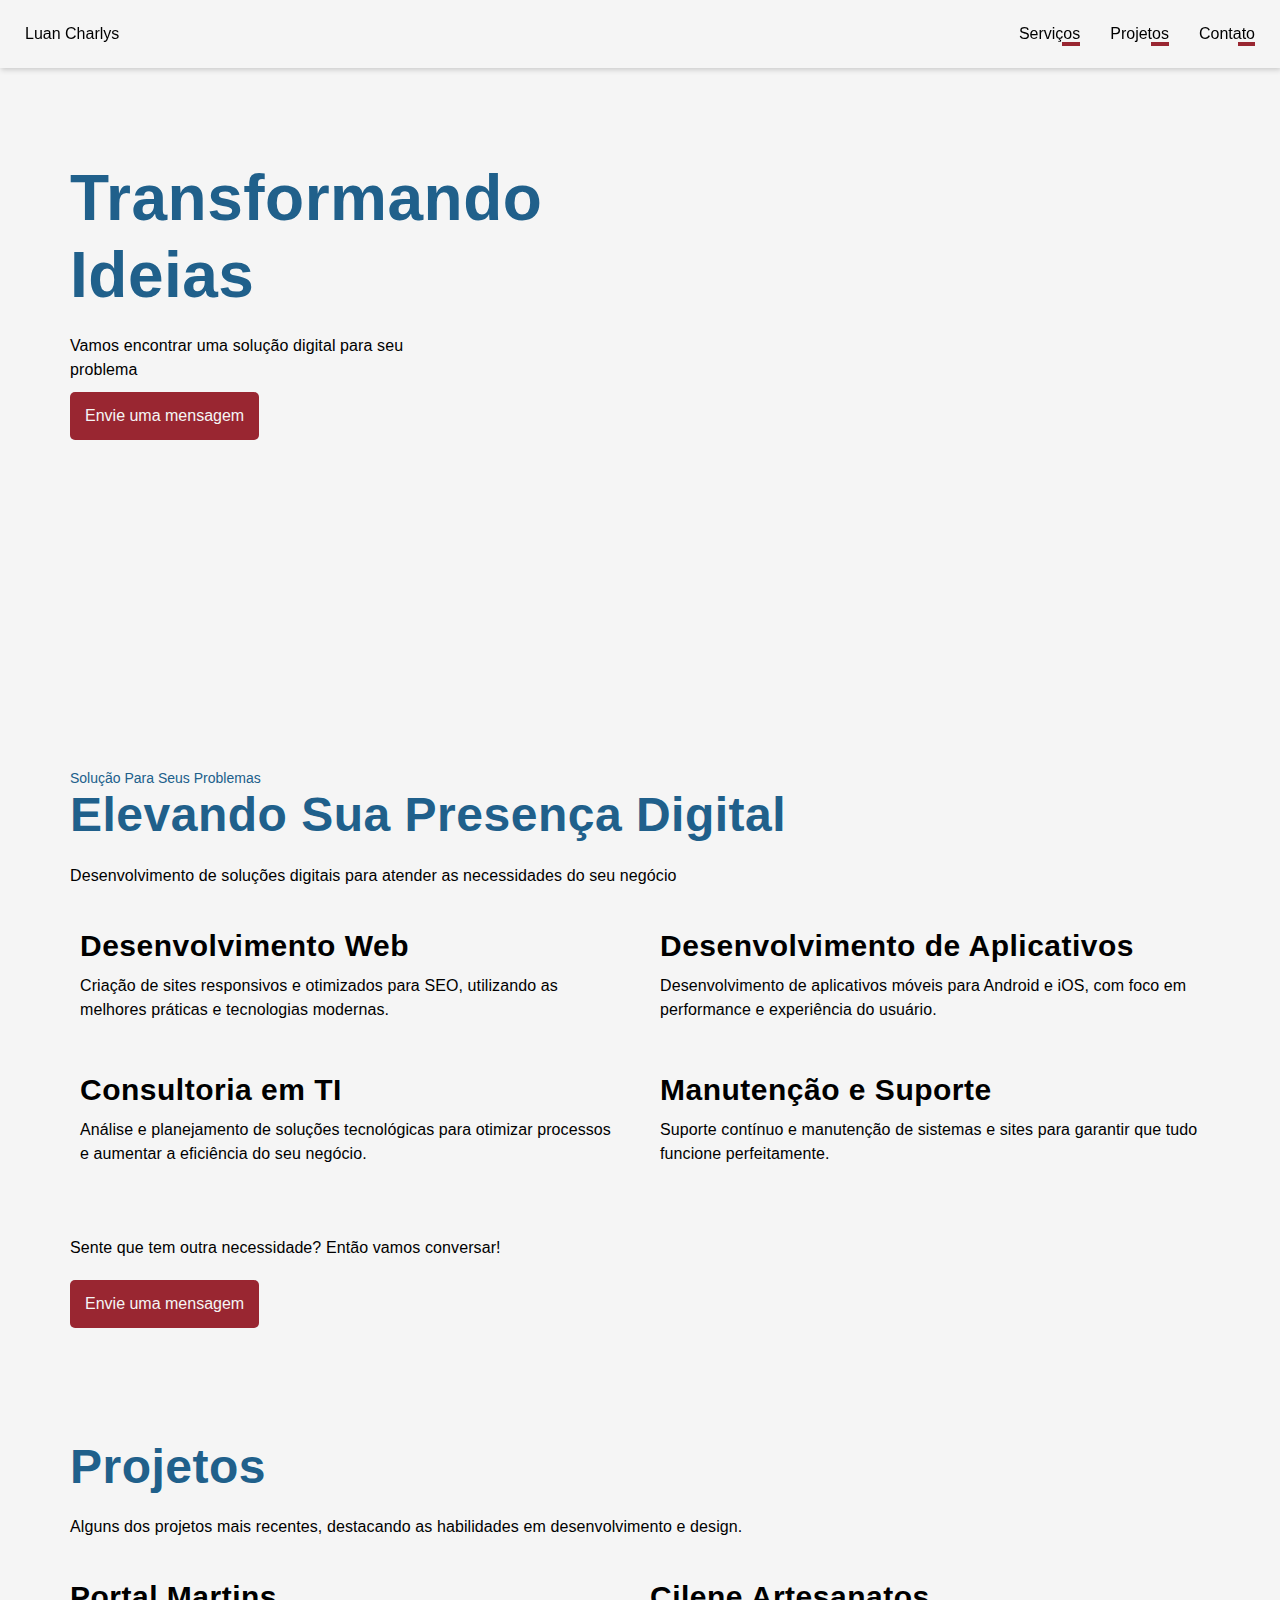
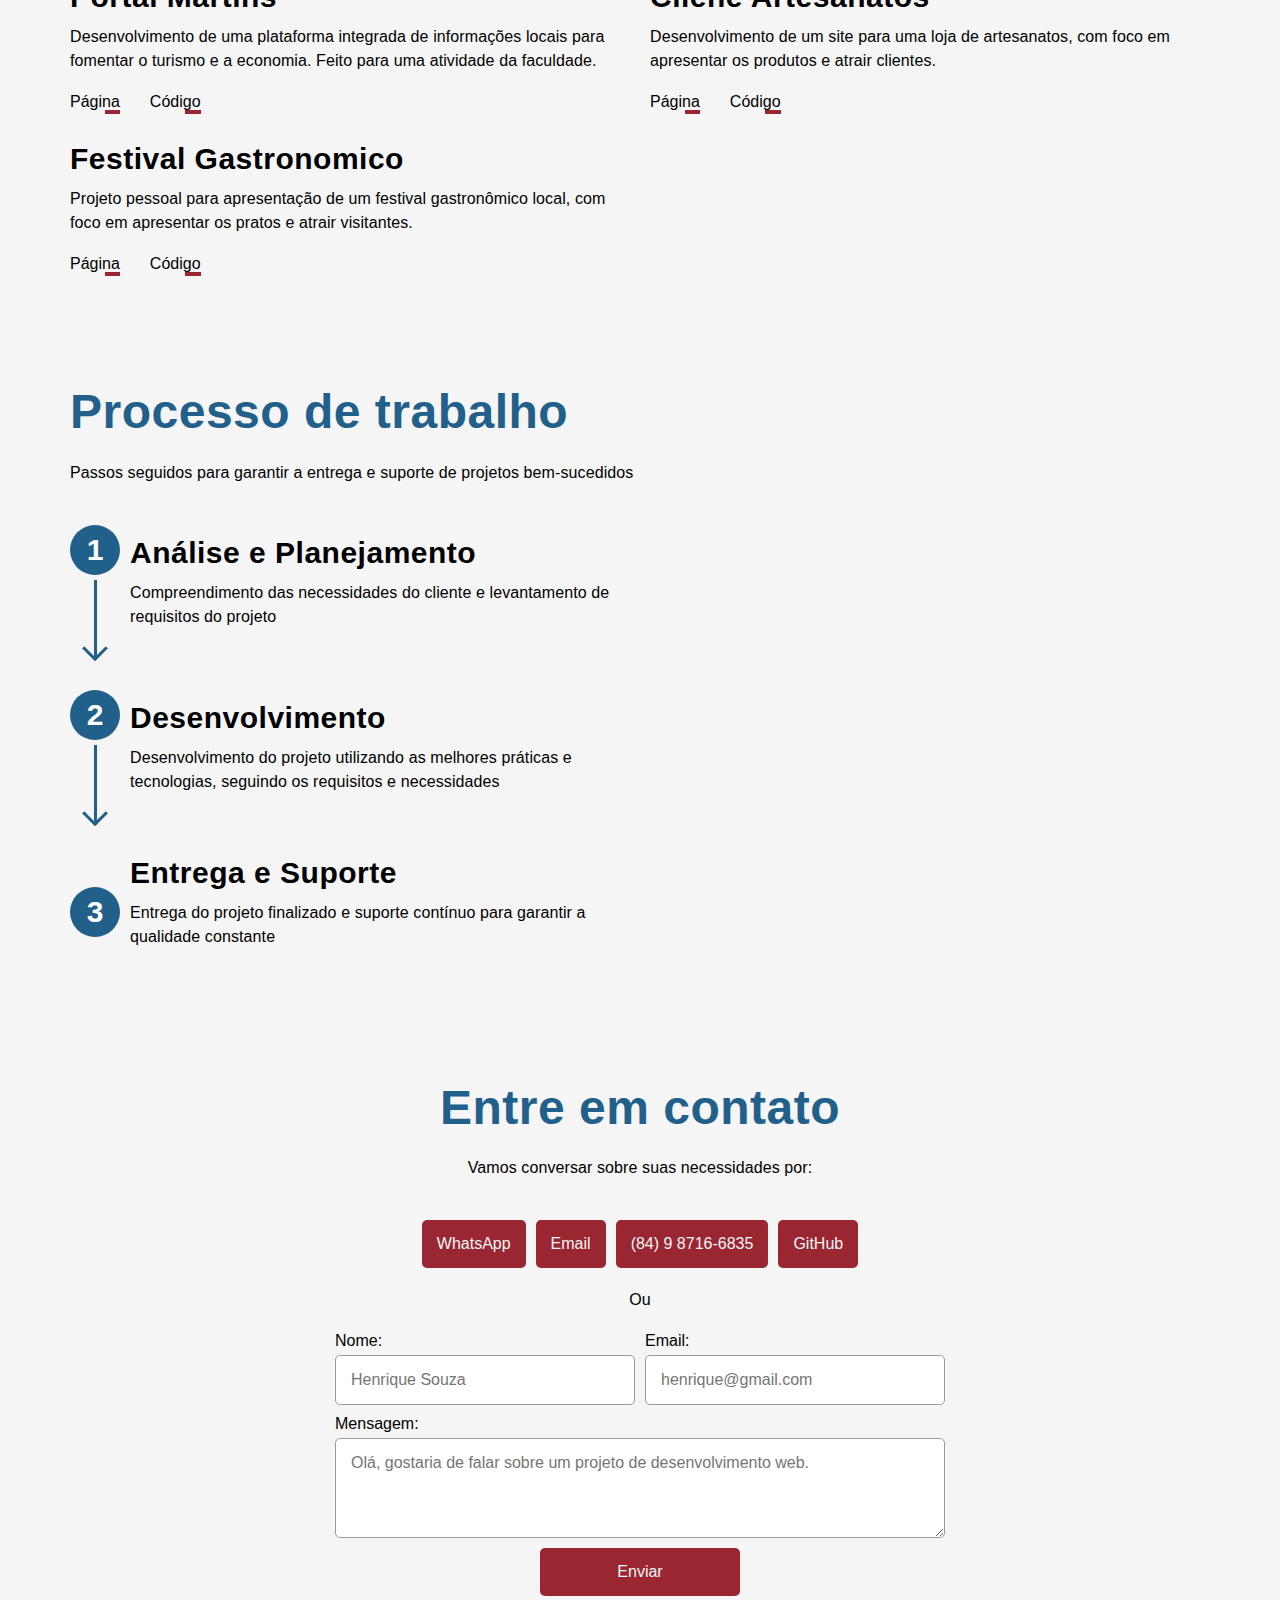
==== index.html @ c748ea30 "feat: 1.0" ====
<!DOCTYPE html>
<html lang="pt-br">
  <head>
    <meta charset="utf-8" />
    <meta name="viewport" content="width=device-width, initial-scale=1.0" />

    <title>Portfolio</title>

    <link rel="stylesheet" href="./css/styles.css" />

    <script src="./js/main.js" defer></script>
  </head>
  <body>
    <header>
      <span><a href="#">Luan Charlys</a></span>
      <nav>
        <ul>
          <li>
            <a href="#services">Serviços <span class="lineLink"></span></a>
          </li>
          <li>
            <a href="#projects">Projetos <span class="lineLink"></span></a>
          </li>
          <li>
            <a href="#contact">Contato <span class="lineLink"></span></a>
          </li>
        </ul>
      </nav>
    </header>
    <main>
      <section id="hero">
        <h1>Transformando Ideias</h1>
        <p>Vamos encontrar uma solução digital para seu problema</p>

        <buton class="btn"><a href="#contato">Envie uma mensagem</a></buton>
      </section>
      <section id="services">
        <span id="spanH2Servicos">Solução Para Seus Problemas</span>
        <h2>Elevando Sua Presença Digital</h2>
        <p class="pSubtitle">
          Desenvolvimento de soluções digitais para atender as necessidades do
          seu negócio
        </p>
        <ul>
          <li>
            <img src="./css/icons/devices.svg" alt="" />
            <div>
              <h3>Desenvolvimento Web</h3>
              <p>
                Criação de sites responsivos e otimizados para SEO, utilizando
                as melhores práticas e tecnologias modernas.
              </p>
            </div>
          </li>
          <li>
            <img src="./css/icons/mobile.svg" alt="" />
            <div>
              <h3>Desenvolvimento de Aplicativos</h3>
              <p>
                Desenvolvimento de aplicativos móveis para Android e iOS, com
                foco em performance e experiência do usuário.
              </p>
            </div>
          </li>
          <li>
            <img src="./css/icons/chat.svg" alt="" />
            <div>
              <h3>Consultoria em TI</h3>
              <p>
                Análise e planejamento de soluções tecnológicas para otimizar
                processos e aumentar a eficiência do seu negócio.
              </p>
            </div>
          </li>
          <li>
            <img src="./css/icons/settings.svg" alt="" />
            <div>
              <h3>Manutenção e Suporte</h3>
              <p>
                Suporte contínuo e manutenção de sistemas e sites para garantir
                que tudo funcione perfeitamente.
              </p>
            </div>
          </li>
        </ul>
        <p>Sente que tem outra necessidade? Então vamos conversar!</p>
        <buton class="btn"><a href="#contato">Envie uma mensagem</a></buton>
      </section>
      <section id="projects">
        <h2>Projetos</h2>
        <p class="pSubtitle">
          Alguns dos projetos mais recentes, destacando as habilidades em
          desenvolvimento e design.
        </p>
        <ul>
          <li>
            <h3>Portal Martins</h3>
            <p>
              Desenvolvimento de uma plataforma integrada de informações locais
              para fomentar o turismo e a economia. Feito para uma atividade da
              faculdade.
            </p>
            <div>
              <a href="https://martins-wine.vercel.app/" target="_blank"
                >Página <span class="lineLink"></span></a
              ><a
                href="https://github.com/LuanCLF/PortalMartins"
                target="_blank"
                >Código <span class="lineLink"></span
              ></a>
            </div>
          </li>
          <li>
            <h3>Cilene Artesanatos</h3>
            <p>
              Desenvolvimento de um site para uma loja de artesanatos, com foco
              em apresentar os produtos e atrair clientes.
            </p>
            <div>
              <a href="https://cilene-artesanatos.vercel.app/" target="_blank"
                >Página <span class="lineLink"></span
              ></a>
              <a
                href="https://github.com/LuanCLF/Cilene-Artesanatos"
                target="_blank"
                >Código <span class="lineLink"></span
              ></a>
            </div>
          </li>
          <li>
            <h3>Festival Gastronomico</h3>
            <p>
              Projeto pessoal para apresentação de um festival gastronômico
              local, com foco em apresentar os pratos e atrair visitantes.
            </p>
            <div>
              <a
                href="https://festival-gastronomico.vercel.app/"
                target="_blank"
                >Página <span class="lineLink"></span
              ></a>
              <a
                href="https://github.com/LuanCLF/FestivalGastronomico"
                target="_blank"
                >Código <span class="lineLink"></span
              ></a>
            </div>
          </li>
        </ul>
      </section>
      <section id="process">
        <h2>Processo de trabalho</h2>
        <p class="pSubtitle">
          Passos seguidos para garantir a entrega e suporte de projetos
          bem-sucedidos
        </p>

        <ul>
          <li>
            <div class="caseNumber">
              <div class="number"><span>1</span></div>
              <div class="arrow">
                <div class="line"></div>
                <div class="end"></div>
              </div>
            </div>
            <div>
              <h3>Análise e Planejamento</h3>
              <p>
                Compreendimento das necessidades do cliente e levantamento de
                requisitos do projeto
              </p>
            </div>
          </li>
          <li>
            <div class="caseNumber">
              <div class="number"><span>2</span></div>
              <div class="arrow">
                <div class="line"></div>
                <div class="end"></div>
              </div>
            </div>
            <div>
              <h3>Desenvolvimento</h3>
              <p>
                Desenvolvimento do projeto utilizando as melhores práticas e
                tecnologias, seguindo os requisitos e necessidades
              </p>
            </div>
          </li>
          <li>
            <div class="caseNumber">
              <div class="number"><span>3</span></div>
            </div>
            <div>
              <h3>Entrega e Suporte</h3>
              <p>
                Entrega do projeto finalizado e suporte contínuo para garantir a
                qualidade constante
              </p>
            </div>
          </li>
        </ul>
      </section>

      <footer id="contact">
        <h2>Entre em contato</h2>
        <p class="pSubtitle">Vamos conversar sobre suas necessidades por:</p>
        <ul>
          <li>
            <button class="btn">
              <img src="" alt="" />
              <a href="">WhatsApp</a>
            </button>
          </li>
          <li>
            <button class="btn">
              <img src="" alt="" />
              <a href="">Email</a>
            </button>
          </li>
          <li>
            <button class="btn">
              <img src="" alt="" />
              <a href="">(84) 9 8716-6835</a>
            </button>
          </li>
          <li>
            <button class="btn">
              <img src="" alt="" />
              <a href="">GitHub</a>
            </button>
          </li>
        </ul>

        <p>Ou</p>
        <form>
          <div>
            <div>
              <label for="name">Nome:</label>
              <input type="text" id="name" name="name" placeholder="Henrique Souza"/>
            </div>
            <div>
              <label for="email">Email:</label>
              <input type="email" id="email" name="email" placeholder="henrique@gmail.com" />
            </div>
            <div>
              <label for="message">Mensagem:</label>
              <textarea id="message" name="message" placeholder="Olá, gostaria de falar sobre um projeto de desenvolvimento web.
              "></textarea>
            </div>
          </div>
          <button class="btn" type="submit">Enviar</button>
        </form>
      </footer>
    </main>
  </body>
</html>
---- css/styles.css ----
@import "./root.css";

* {
  box-sizing: border-box;
  padding: 0;
  margin: 0;
  border: 0;

  font-size: 62.5%;

  text-decoration: none;
  list-style: none;
  font-style: normal;
  font-family: sans-serif;
}

body {
  background-color: var(--gray-5);
}

h1,
h2,
h3,
h4,
p,
a,
span,
figcaption {
  word-break: keep-all;
}

h1,
h2,
h3 {
  line-height: var(--line-title);
  letter-spacing: var(--letter-title);
}

h1,
h2 {
  color: var(--blue-3);

  margin-bottom: var(--margin-large);
}

h1 {
  font-size: var(--font-h1);
  font-weight: 900;
}

h2 {
  font-size: var(--font-h2);
  font-weight: 700;
}

h3 {
  font-size: var(--font-h3);
  margin-bottom: var(--margin-small);
}

h4 {
  font-size: var(--font-h4);
}

a {
  font-size: var(--font-a);
  color: inherit;

  background-color: transparent;

  width: fit-content;
  height: fit-content;

  cursor: pointer;

  display: flex;
  flex-direction: column;

  position: relative;

  .lineLink {
    width: 30%;

    position: absolute;
    right: 0;
    bottom: -0.3rem;

    border: 2px solid var(--red-1);

    transition: width 0.3s;
  }

  &:hover {
    .lineLink {
      width: 100%;
    }
  }
}

p {
  font-size: var(--font-p);
  line-height: var(--line-body);
  letter-spacing: var(--letter-body);

  margin-bottom: var(--margin-large);
}

span {
  font-size: var(--font-span);
}

section,
footer {
  padding: 2rem 3rem;

  @media (min-width: 950px) {
    padding: 2rem 7rem;
  }
}

body {
  header {
    position: fixed;
    top: 0;
    z-index: 10;
    width: 100%;

    display: flex;
    flex-direction: row;
    justify-content: space-between;
    align-items: center;

    padding: var(--padding-large);

    background-color: var(--gray-5);

    box-shadow: var(--gray-4) 1px 2px 5px;

    span {
      font-size: var(--font-p);
    }

    nav {
      ul {
        display: flex;
        flex-direction: row;

        gap: var(--gap-large);
      }
    }
  }

  main {
    margin-top: 8rem;

    display: flex;
    flex-direction: column;

    gap: 7rem;

    #hero {
      width: 100%;
      height: 50rem;

      background-image: url("./images/hero.svg");
      background-position: bottom;
      background-repeat: no-repeat;
      background-size: contain;

      @media (min-width: 750px) {
        background-position: right;

        height: 60rem;
      }

      @media (min-width: 1024px) {
        padding-top: 8rem;
      }

      h1,
      p {
        background-color: transparent;

        width: 34rem;

        @media (min-width: 700px) {
          width: 28rem;
        }

        @media (min-width: 950px) {
          width: 34rem;
        }
      }

      p {
        margin-bottom: var(--margin-small);
      }
    }
    #services {
      #spanH2Servicos {
        color: var(--blue-3);
      }

      ul {
        display: flex;
        flex-wrap: wrap;
        align-items: center;

        margin-bottom: 50px;

        gap: var(--gap-large);

        li {
          display: flex;
          flex-direction: row;
          align-items: center;
          justify-content: space-between;

          gap: var(--gap-medium);

          max-width: 55rem;

          div {
            display: flex;
            flex-direction: column;
            justify-content: start;
          }
        }
      }
    }

    #projects {
      ul {
        display: flex;
        flex-wrap: wrap;

        gap: var(--gap-large);
        li {
          display: flex;
          flex-direction: column;

          max-width: 55rem;

          div {
            display: flex;
            flex-direction: row;
            align-items: center;

            gap: var(--gap-large);
          }
        }
      }
    }

    #process {
      @media (min-width: 1124px) and (max-width: 1400px) {
        background-image: url("./images/prototyping.svg");
        background-position: right;
        background-repeat: no-repeat;
        background-size: contain;
      }

      ul {
        display: flex;
        flex-direction: column;
        flex-wrap: wrap;

        width: fit-content;

        gap: var(--gap-large);

        @media (min-width: 1400px) {
          flex-direction: row;
        }

        li {
          display: flex;
          align-items: center;

          gap: var(--gap-medium);

          max-width: 55rem;

          @media (min-width: 1400px) {
            flex-direction: column;

            align-items: start;

            max-width: 40rem;
          }

          .caseNumber {
            display: flex;
            flex-direction: column;
            align-items: center;

            gap: var(--gap-small);

            position: relative;

            @media (min-width: 1400px) {
              gap: var(--gap-large);

              flex-direction: row;
            }
            .number {
              background-color: var(--blue-3);
              width: 4rem;
              height: 4rem;

              display: flex;
              align-items: center;
              justify-content: center;

              border-radius: 50%;

              @media (min-width: 769px) {
                width: 5rem;
                height: 5rem;
              }

              span {
                background-color: transparent;
                color: white;
                font-weight: 900;

                font-size: var(--font-h3);
              }
            }
            .arrow {
              display: flex;
              flex-direction: column;
              align-items: center;

              @media (min-width: 1400px) {
                flex-direction: row;
              }

              .line {
                border-left: 3.5px solid var(--blue-3);
                height: 8rem;

                z-index: 1;

                @media (min-width: 1400px) {
                  border: 0;
                  height: 0;
                  border-top: 3.5px solid var(--blue-3);
                  width: 25rem;
                }
              }
              .end {
                position: absolute;
                top: 11.5rem;
                padding: 0.9rem;
                box-shadow: 2px -2px 0 1px var(--blue-3) inset;
                border: solid transparent;
                border-width: 0 0 2px 2px;

                transform: rotate(-45deg);

                @media (min-width: 1400px) {
                  top: 1.5rem;
                  left: 32rem;

                  transform: rotate(-130deg);
                }
              }
            }
          }
        }
      }
    }
  }
}

footer {
  height: 80vh;
  display: flex;
  flex-direction: column;
  align-items: center;

  margin-bottom: var(--margin-large);

  ul {
    margin-bottom: var(--margin-large);
    display: flex;
    flex-wrap: wrap;
    justify-content: center;

    gap: var(--gap-medium);
  }

  form {
    display: flex;
    flex-direction: column;
    align-items: center;

    gap: var(--gap-medium);

    max-width: 60rem;

    @media (min-width: 950px) {
      max-width: 80rem;
    }

    div {
      display: flex;
      flex-wrap: wrap;
      align-items: center;
      justify-content: center;

      gap: var(--gap-medium);
      div {
        display: flex;
        flex-direction: column;
        align-items: start;
        gap: var(--gap-small);

        label,
        input,
        textarea {
          font-size: var(--font-p);
        }

        input,
        textarea {
          width: 30rem;
          padding: var(--padding-medium);
          border: 1px solid var(--gray-3);

          border-radius: var(--border-radius-medium);

          outline-color: var(--red-1);
        }

        textarea {
          height: 10rem;

          @media (min-width: 950px) {
            width: 61rem;
          }
        }
      }
    }

    .btn {
      width: 20rem;
    }
  }
}

.btn {
  background-color: var(--red-1);

  border-radius: var(--border-radius-medium);
  padding: var(--padding-medium);

  display: flex;
  align-items: center;
  justify-content: center;

  width: fit-content;
  color: #f5f5f5;

  cursor: pointer;

  font-size: var(--font-a);

  &:hover {
    background-color: var(--red-2);
  }
}

.pSubtitle {
  margin-bottom: var(--margin-large);

  @media (min-width: 950px) {
    margin-bottom: 4rem;
  }
}
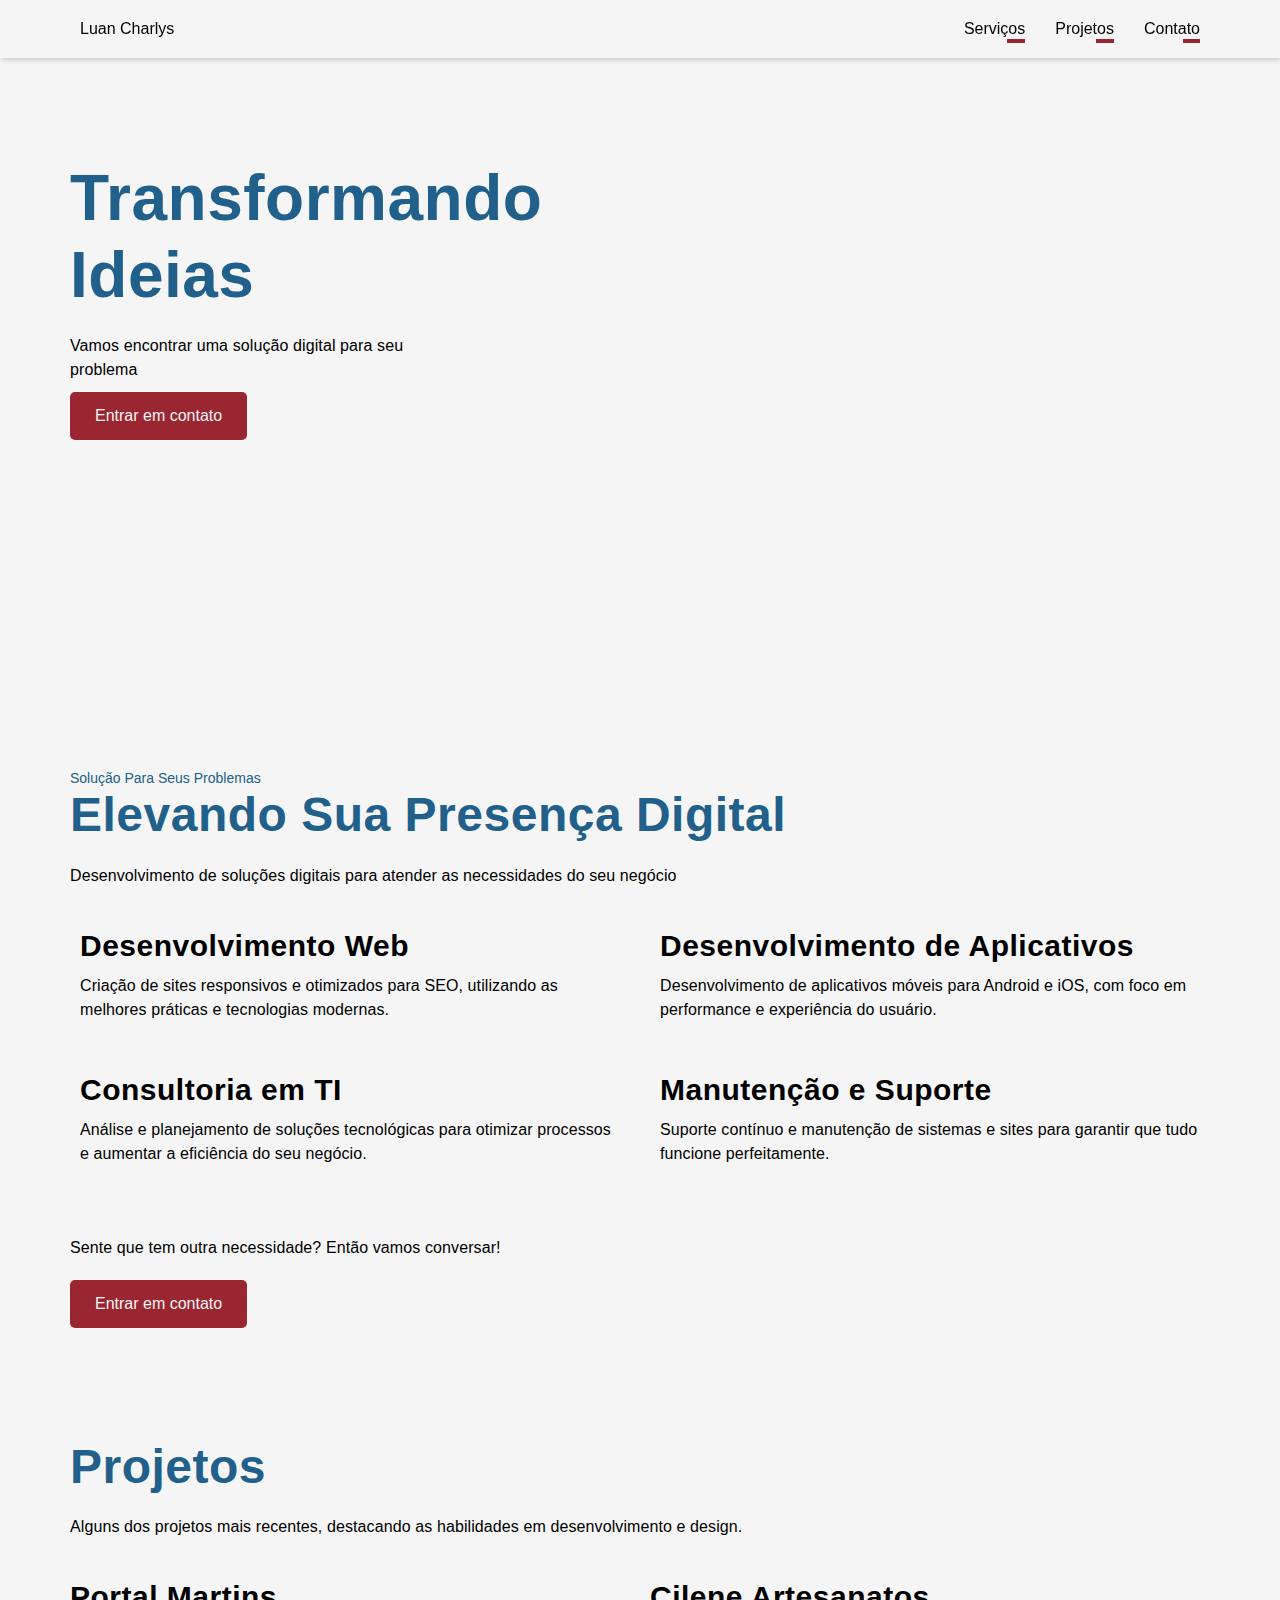
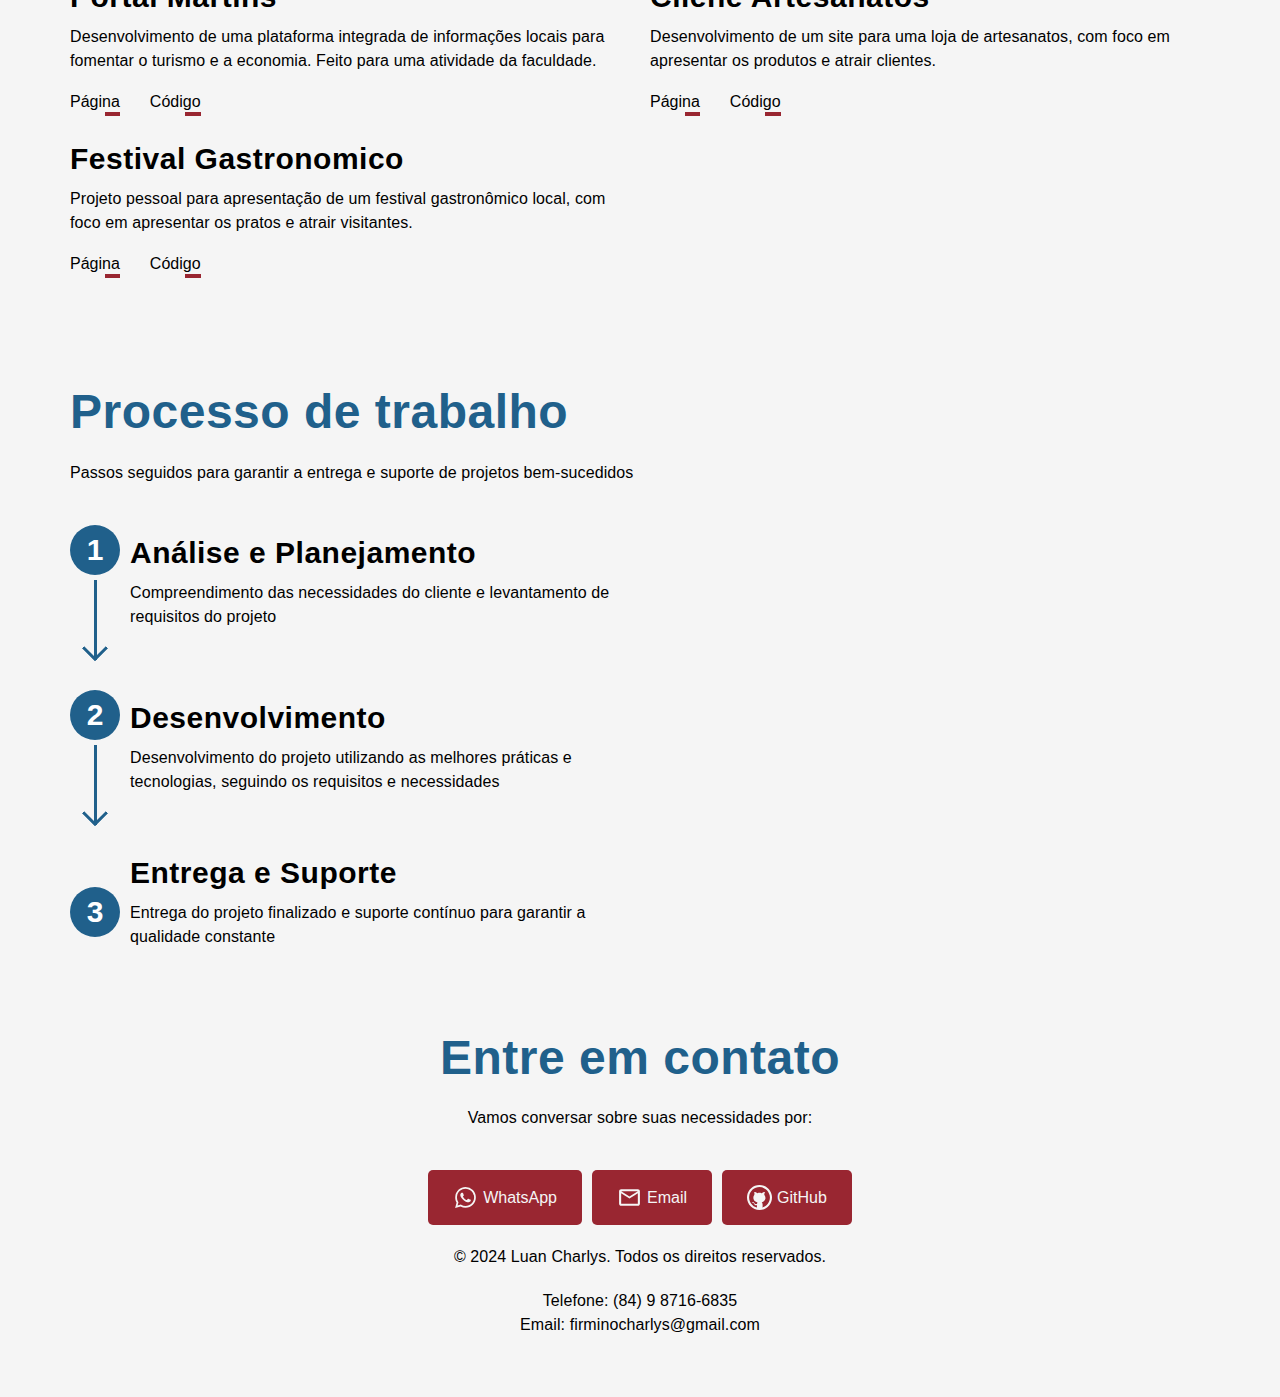
==== commit a146083e: "feat: 1.0" ====
--- a/index.html
+++ b/index.html
@@ -8,23 +8,31 @@
 
     <link rel="stylesheet" href="./css/styles.css" />
 
-    <script src="./js/main.js" defer></script>
+    <script src="./js/index.js" defer></script>
   </head>
   <body>
     <header>
-      <span><a href="#">Luan Charlys</a></span>
+      <span>
+        <a id="nameHeader" href="#">Luan Charlys</a>
+        <a id="homeHeader" href="#"
+          ><img src="./css/icons/home.svg" alt=""
+        /></a>
+      </span>
       <nav>
-        <ul>
-          <li>
-            <a href="#services">Serviços <span class="lineLink"></span></a>
-          </li>
-          <li>
-            <a href="#projects">Projetos <span class="lineLink"></span></a>
-          </li>
-          <li>
-            <a href="#contact">Contato <span class="lineLink"></span></a>
-          </li>
-        </ul>
+        <div id="menu">
+          <span id="menu-burger">☰</span>
+          <ul>
+            <li>
+              <a href="#services">Serviços <span class="lineLink"></span></a>
+            </li>
+            <li>
+              <a href="#projects">Projetos <span class="lineLink"></span></a>
+            </li>
+            <li>
+              <a href="#contact">Contato <span class="lineLink"></span></a>
+            </li>
+          </ul>
+        </div>
       </nav>
     </header>
     <main>
@@ -32,7 +40,7 @@
         <h1>Transformando Ideias</h1>
         <p>Vamos encontrar uma solução digital para seu problema</p>
 
-        <buton class="btn"><a href="#contato">Envie uma mensagem</a></buton>
+        <a class="btn" href="#contact">Entrar em contato</a>
       </section>
       <section id="services">
         <span id="spanH2Servicos">Solução Para Seus Problemas</span>
@@ -84,7 +92,7 @@
           </li>
         </ul>
         <p>Sente que tem outra necessidade? Então vamos conversar!</p>
-        <buton class="btn"><a href="#contato">Envie uma mensagem</a></buton>
+        <a class="btn" href="#contact">Entrar em contato</a>
       </section>
       <section id="projects">
         <h2>Projetos</h2>
@@ -202,57 +210,42 @@
           </li>
         </ul>
       </section>
-
-      <footer id="contact">
-        <h2>Entre em contato</h2>
-        <p class="pSubtitle">Vamos conversar sobre suas necessidades por:</p>
-        <ul>
-          <li>
-            <button class="btn">
-              <img src="" alt="" />
-              <a href="">WhatsApp</a>
-            </button>
-          </li>
-          <li>
-            <button class="btn">
-              <img src="" alt="" />
-              <a href="">Email</a>
-            </button>
-          </li>
-          <li>
-            <button class="btn">
-              <img src="" alt="" />
-              <a href="">(84) 9 8716-6835</a>
-            </button>
-          </li>
-          <li>
-            <button class="btn">
-              <img src="" alt="" />
-              <a href="">GitHub</a>
-            </button>
-          </li>
-        </ul>
-
-        <p>Ou</p>
-        <form>
-          <div>
-            <div>
-              <label for="name">Nome:</label>
-              <input type="text" id="name" name="name" placeholder="Henrique Souza"/>
-            </div>
-            <div>
-              <label for="email">Email:</label>
-              <input type="email" id="email" name="email" placeholder="henrique@gmail.com" />
-            </div>
-            <div>
-              <label for="message">Mensagem:</label>
-              <textarea id="message" name="message" placeholder="Olá, gostaria de falar sobre um projeto de desenvolvimento web.
-              "></textarea>
-            </div>
-          </div>
-          <button class="btn" type="submit">Enviar</button>
-        </form>
-      </footer>
     </main>
+    <footer id="contact">
+      <h2>Entre em contato</h2>
+      <p class="pSubtitle">Vamos conversar sobre suas necessidades por:</p>
+      <ul>
+        <li>
+          <a
+            class="btn btnContact"
+            href="https://api.whatsapp.com/message/YZE3JRTLBAVKM1?autoload=1&app_absent=0"
+            target="_blank"
+            ><img src="./css/icons/whatsapp.svg" alt="" /> WhatsApp</a
+          >
+        </li>
+        <li>
+          <a
+            class="btn btnContact"
+            href="mailto:firminocharlys@gmail.com"
+            target="_blank"
+            ><img src="./css/icons/email.svg" alt="" /> Email</a
+          >
+        </li>
+        <li>
+          <a
+            class="btn btnContact"
+            href="https://github.com/LuanCLF"
+            target="_blank"
+            ><img src="./css/icons/github.svg" alt="" /> GitHub</a
+          >
+        </li>
+      </ul>
+      <p>&copy; 2024 Luan Charlys. Todos os direitos reservados.</p>
+      <p>
+        Telefone: (84) 9 8716-6835
+        <br />
+        Email: firminocharlys@gmail.com
+      </p>
+    </footer>
   </body>
 </html>
--- a/css/styles.css
+++ b/css/styles.css
@@ -12,10 +12,6 @@
   list-style: none;
   font-style: normal;
   font-family: sans-serif;
-}
-
-body {
-  background-color: var(--gray-5);
 }
 
 h1,
@@ -83,7 +79,7 @@
 
     position: absolute;
     right: 0;
-    bottom: -0.3rem;
+    bottom: -0.5rem;
 
     border: 2px solid var(--red-1);
 
@@ -119,6 +115,8 @@
 }
 
 body {
+  background-color: var(--gray-5);
+
   header {
     position: fixed;
     top: 0;
@@ -130,22 +128,87 @@
     justify-content: space-between;
     align-items: center;
 
-    padding: var(--padding-large);
+    padding: 1rem 3rem;
 
     background-color: var(--gray-5);
 
-    box-shadow: var(--gray-4) 1px 2px 5px;
+    box-shadow: 1px 2px 5px var(--gray-4);
+
+    @media (min-width: 600px) {
+      padding: 2rem 4rem;
+    }
+
+    @media (min-width: 950px) {
+      padding: 2rem 8rem;
+    }
+    #nameHeader {
+      display: none;
+      @media (min-width: 600px) {
+        display: block;
+      }
+    }
+
+    #homeHeader {
+      display: block;
+      margin-top: 12px;
+
+      @media (min-width: 600px) {
+        display: none;
+      }
+    }
 
     span {
       font-size: var(--font-p);
     }
 
     nav {
-      ul {
-        display: flex;
-        flex-direction: row;
-
-        gap: var(--gap-large);
+      #menu {
+        position: relative;
+
+        #menu-burger {
+          font-size: 3rem;
+          display: block;
+          cursor: pointer;
+          background-color: transparent;
+          border: none;
+
+          @media (min-width: 600px) {
+            display: none;
+          }
+        }
+
+        ul {
+          display: none;
+          flex-direction: column;
+          align-items: end;
+          position: absolute;
+          top: 6.2rem;
+          right: 0;
+
+          padding: var(--padding-large);
+          background-color: var(--gray-5);
+          gap: var(--gap-large);
+
+          border-radius: 0 0 var(--border-radius-medium)
+            var(--border-radius-medium);
+          border: 0.5px solid var(--gray-4);
+          border-top: none;
+
+          @media (min-width: 600px) {
+            display: flex;
+            flex-direction: row;
+            align-items: center;
+            position: relative;
+            top: 0;
+            background-color: transparent;
+            padding: 0;
+            border: none;
+          }
+        }
+
+        ul.visible {
+          display: flex;
+        }
       }
     }
   }
@@ -167,7 +230,7 @@
       background-repeat: no-repeat;
       background-size: contain;
 
-      @media (min-width: 750px) {
+      @media (min-width: 950px) {
         background-position: right;
 
         height: 60rem;
@@ -371,15 +434,31 @@
         }
       }
     }
+
+    #about {
+      display: flex;
+
+      gap: var(--gap-large);
+      #image {
+        width: 80rem;
+        height: 50rem;
+        background-image: url("./images/luan.png");
+        background-position: bottom;
+        background-size: cover;
+        background-repeat: no-repeat;
+      }
+    }
   }
 }
 
 footer {
-  height: 80vh;
   display: flex;
   flex-direction: column;
   align-items: center;
 
+  text-align: center;
+
+  margin-top: var(--margin-large);
   margin-bottom: var(--margin-large);
 
   ul {
@@ -390,71 +469,13 @@
 
     gap: var(--gap-medium);
   }
-
-  form {
-    display: flex;
-    flex-direction: column;
-    align-items: center;
-
-    gap: var(--gap-medium);
-
-    max-width: 60rem;
-
-    @media (min-width: 950px) {
-      max-width: 80rem;
-    }
-
-    div {
-      display: flex;
-      flex-wrap: wrap;
-      align-items: center;
-      justify-content: center;
-
-      gap: var(--gap-medium);
-      div {
-        display: flex;
-        flex-direction: column;
-        align-items: start;
-        gap: var(--gap-small);
-
-        label,
-        input,
-        textarea {
-          font-size: var(--font-p);
-        }
-
-        input,
-        textarea {
-          width: 30rem;
-          padding: var(--padding-medium);
-          border: 1px solid var(--gray-3);
-
-          border-radius: var(--border-radius-medium);
-
-          outline-color: var(--red-1);
-        }
-
-        textarea {
-          height: 10rem;
-
-          @media (min-width: 950px) {
-            width: 61rem;
-          }
-        }
-      }
-    }
-
-    .btn {
-      width: 20rem;
-    }
-  }
 }
 
 .btn {
   background-color: var(--red-1);
 
   border-radius: var(--border-radius-medium);
-  padding: var(--padding-medium);
+  padding: var(--padding-medium) var(--padding-large);
 
   display: flex;
   align-items: center;
@@ -472,6 +493,14 @@
   }
 }
 
+.btnContact {
+  display: flex;
+  flex-direction: row;
+  align-items: center;
+
+  gap: var(--gap-small);
+}
+
 .pSubtitle {
   margin-bottom: var(--margin-large);
 
@@ -479,4 +508,3 @@
     margin-bottom: 4rem;
   }
 }
-
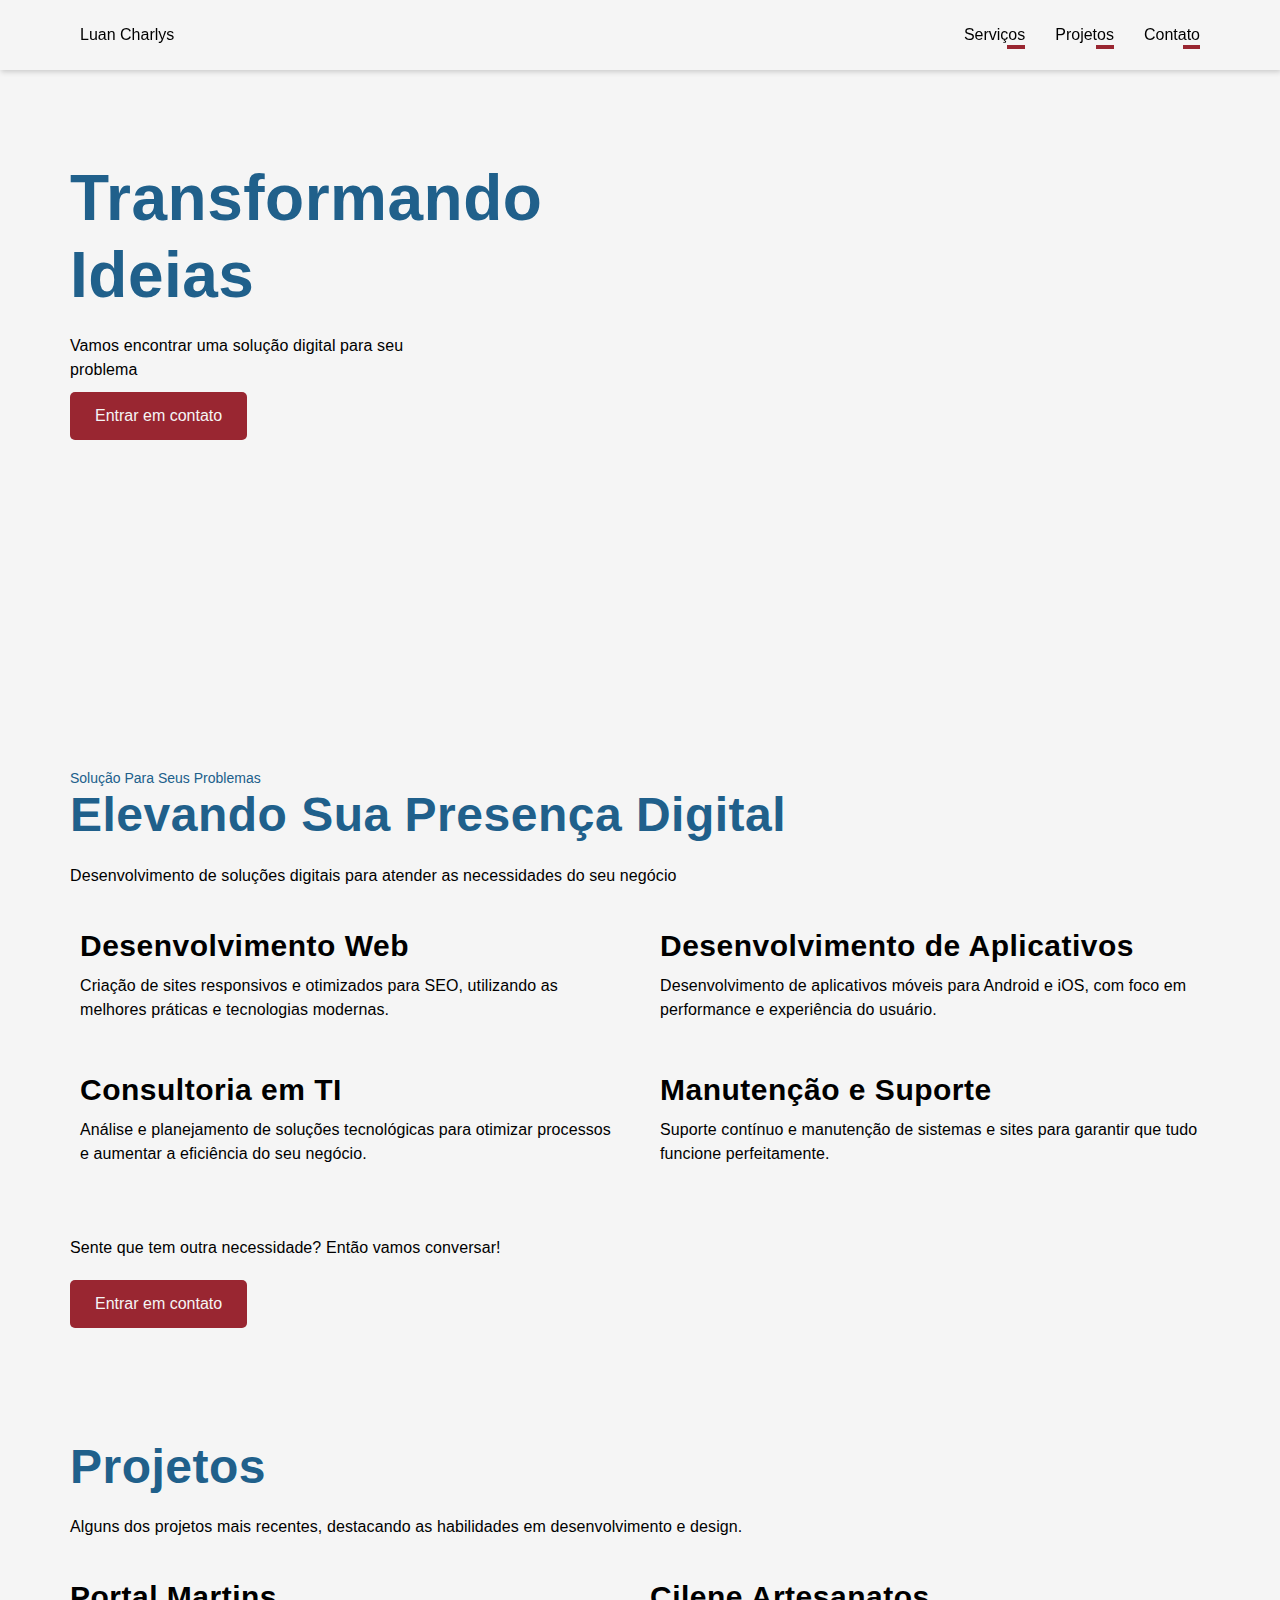
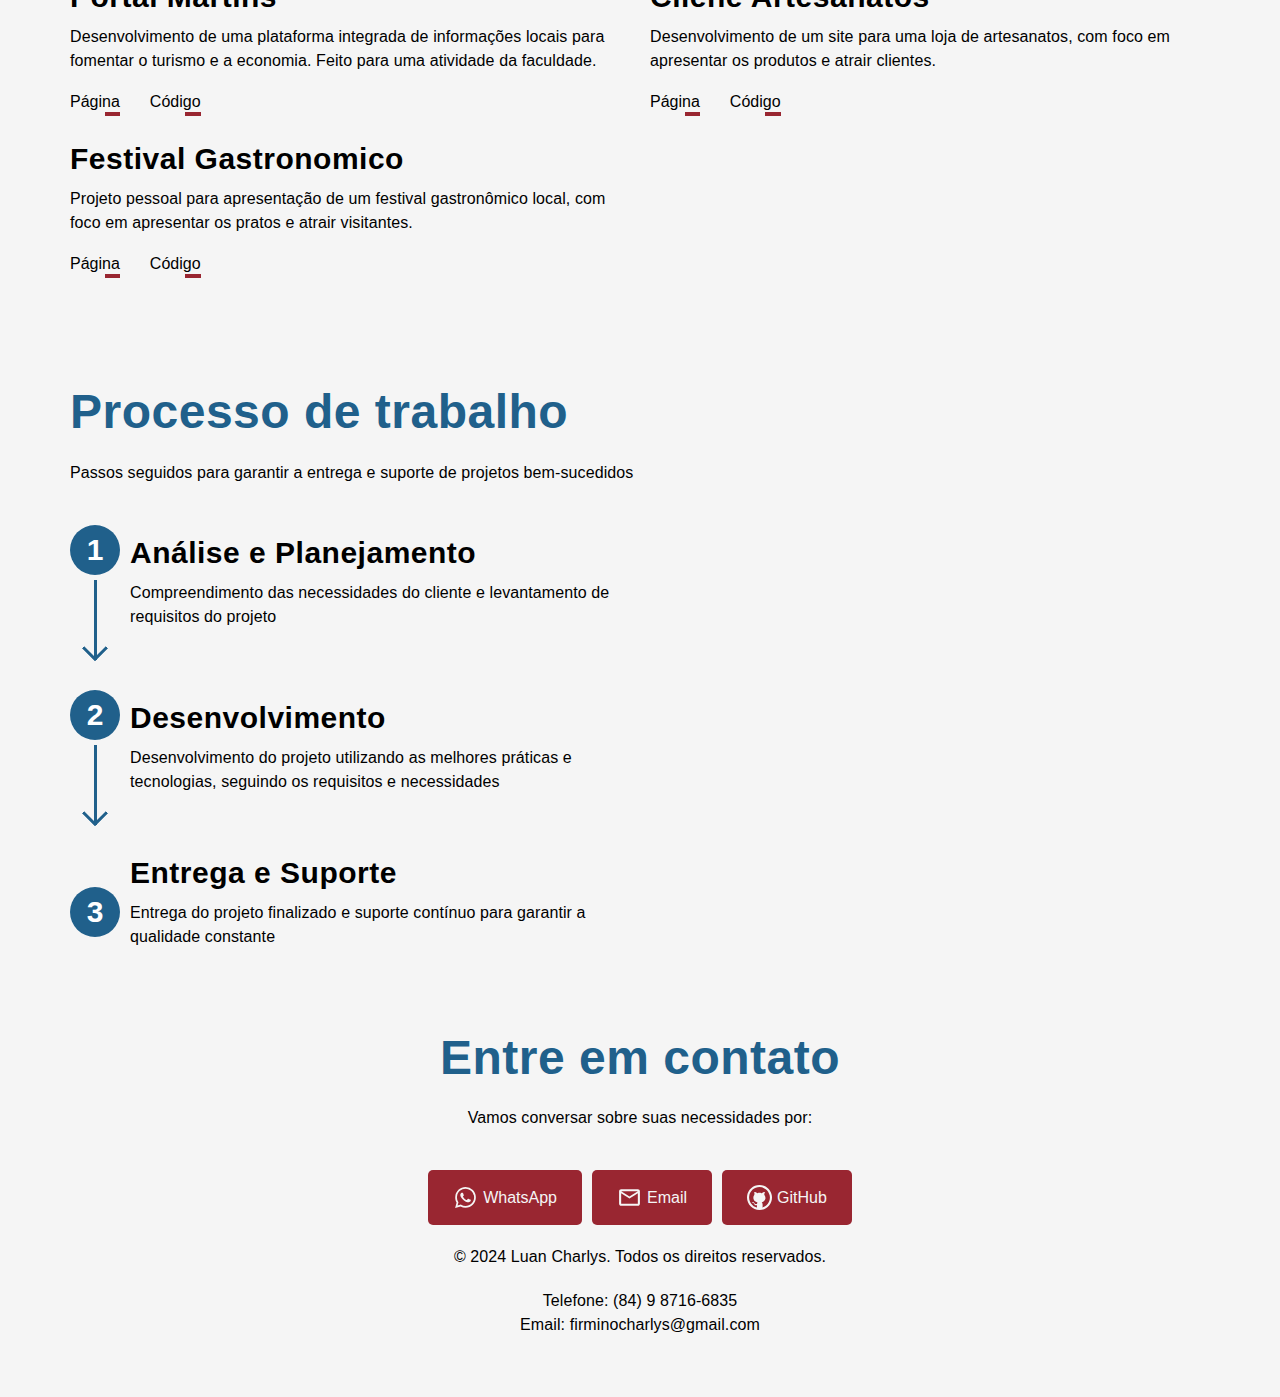
==== commit 42e8ff15: "feat: update wpp link" ====
--- a/index.html
+++ b/index.html
@@ -4,7 +4,33 @@
     <meta charset="utf-8" />
     <meta name="viewport" content="width=device-width, initial-scale=1.0" />
 
-    <title>Portfolio</title>
+    <meta name="robots" content="index, follow" />
+    <meta name="theme-color" content="#ffffff" />
+
+    <meta property="og:title" content="Luan CLF - Programador" />
+    <meta
+      property="og:description"
+      content="Portfólio de Luan Charlys, programador especializado em desenvolvimento web, apresentando projetos e serviços."
+    />
+    <meta property="og:url" content="luanclf.me" />
+    <meta property="og:type" content="website" />
+
+    <title>Luan CLF - Programador</title>
+    <meta
+      name="description"
+      content="Portfólio de Luan Charlys, programador especializado em desenvolvimento web, apresentando projetos e serviços."
+    />
+    <meta name="author" content="Luan CLF" />
+    <meta
+      name="keywords"
+      content="portfólio, programador, Luan CLF, desenvolvimento web, projetos, habilidades, tecnologia"
+    />
+
+    <link
+      rel="shortcut icon"
+      href="./css/images/code.ico"
+      type="image/x-icon"
+    />
 
     <link rel="stylesheet" href="./css/styles.css" />
 
@@ -218,7 +244,7 @@
         <li>
           <a
             class="btn btnContact"
-            href="https://api.whatsapp.com/message/YZE3JRTLBAVKM1?autoload=1&app_absent=0"
+            href="https://wa.me/5584987166835"
             target="_blank"
             ><img src="./css/icons/whatsapp.svg" alt="" /> WhatsApp</a
           >
--- a/css/styles.css
+++ b/css/styles.css
@@ -128,14 +128,15 @@
     justify-content: space-between;
     align-items: center;
 
-    padding: 1rem 3rem;
+    padding: 0 3rem;
+    height: 7rem;
 
     background-color: var(--gray-5);
 
     box-shadow: 1px 2px 5px var(--gray-4);
 
     @media (min-width: 600px) {
-      padding: 2rem 4rem;
+      padding: 0 4rem;
     }
 
     @media (min-width: 950px) {
@@ -150,7 +151,7 @@
 
     #homeHeader {
       display: block;
-      margin-top: 12px;
+      margin-top: 10px;
 
       @media (min-width: 600px) {
         display: none;
@@ -182,7 +183,7 @@
           flex-direction: column;
           align-items: end;
           position: absolute;
-          top: 6.2rem;
+          top: 5.4rem;
           right: 0;
 
           padding: var(--padding-large);
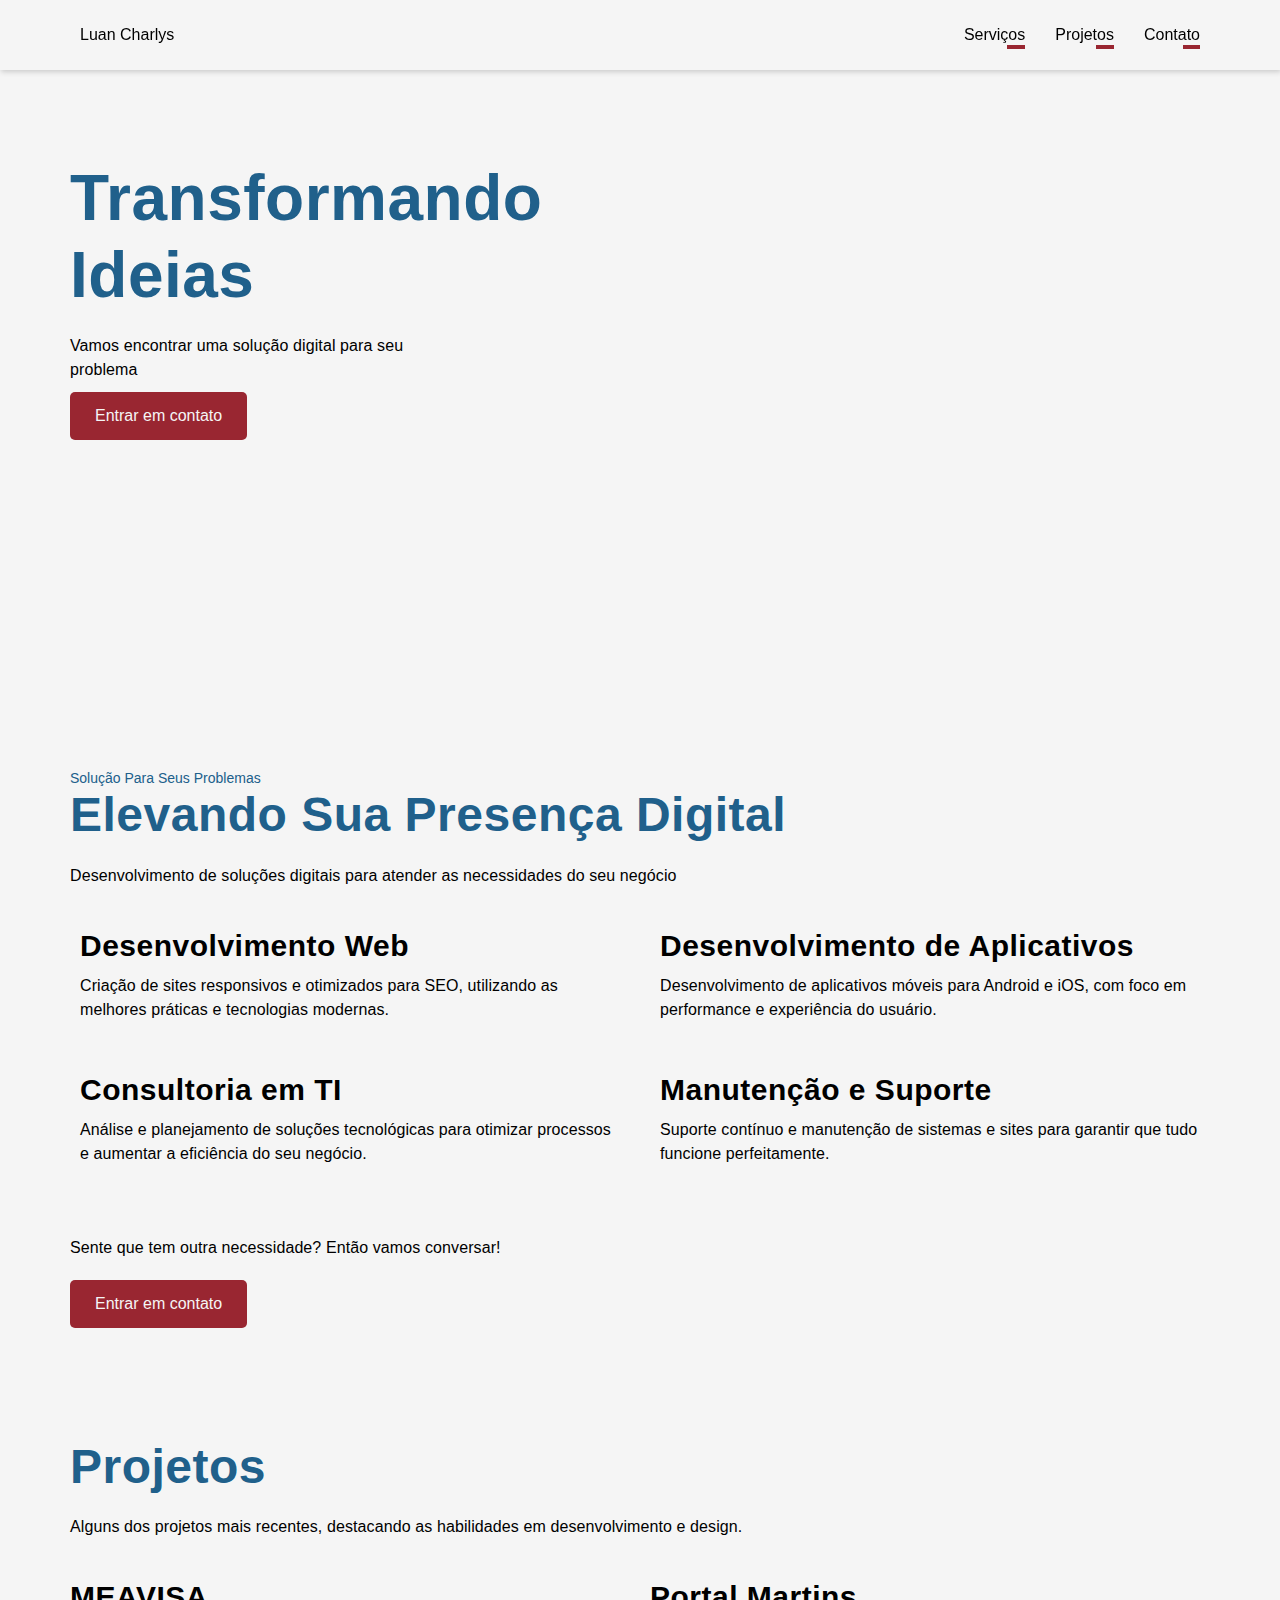
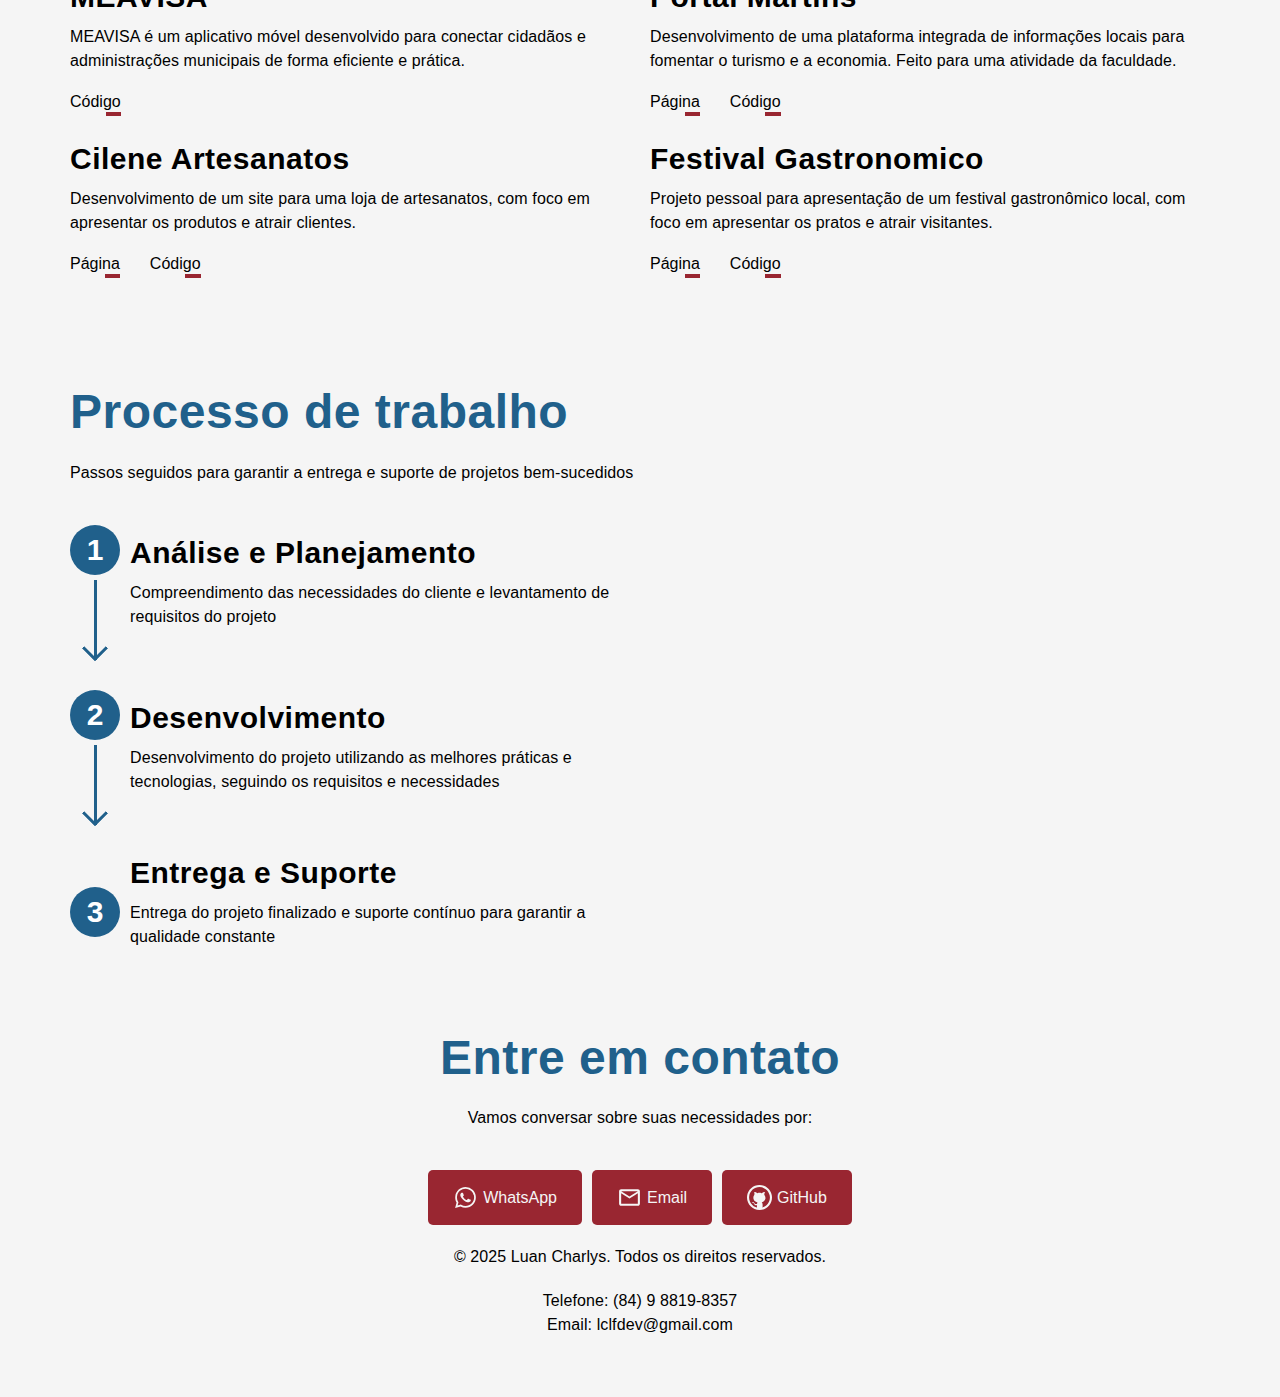
==== commit d75d9e9c: "fix: att do contato" ====
--- a/index.html
+++ b/index.html
@@ -5,37 +5,55 @@
     <meta name="viewport" content="width=device-width, initial-scale=1.0" />
 
     <meta name="robots" content="index, follow" />
-    <meta name="theme-color" content="#ffffff" />
+    <meta name="theme-color" content="#20608b" />
+    <meta
+      name="description"
+      content="Portfólio de Luan Charlys, programador especializado em desenvolvimento web, apresentando projetos, habilidades e serviços."
+    />
+    <meta name="author" content="Luan CLF" />
+    <meta
+      name="keywords"
+      content="portfólio, programador, Luan CLF, desenvolvimento web, projetos, habilidades, tecnologia, programação"
+    />
 
     <meta property="og:title" content="Luan CLF - Programador" />
     <meta
       property="og:description"
-      content="Portfólio de Luan Charlys, programador especializado em desenvolvimento web, apresentando projetos e serviços."
-    />
-    <meta property="og:url" content="luanclf.me" />
+      content="Portfólio de Luan Charlys, programador especializado em desenvolvimento web, apresentando projetos, habilidades e serviços."
+    />
+    <meta property="og:url" content="https://luanclf.me" />
     <meta property="og:type" content="website" />
+    <meta
+      property="og:image"
+      content="https://luanclf.me/css/images/logo.png"
+    />
+
+    <meta name="twitter:card" content="summary_large_image" />
+    <meta name="twitter:title" content="Luan CLF - Programador" />
+    <meta
+      name="twitter:description"
+      content="Portfólio de Luan Charlys, programador especializado em desenvolvimento web, apresentando projetos, habilidades e serviços."
+    />
+    <meta
+      name="twitter:image"
+      content="https://luanclf.me/css/images/logo.png"
+    />
+    <meta name="twitter:url" content="https://luanclf.me" />
 
     <title>Luan CLF - Programador</title>
-    <meta
-      name="description"
-      content="Portfólio de Luan Charlys, programador especializado em desenvolvimento web, apresentando projetos e serviços."
-    />
-    <meta name="author" content="Luan CLF" />
-    <meta
-      name="keywords"
-      content="portfólio, programador, Luan CLF, desenvolvimento web, projetos, habilidades, tecnologia"
-    />
 
     <link
       rel="shortcut icon"
       href="./css/images/code.ico"
       type="image/x-icon"
     />
+    <link rel="apple-touch-icon" href="./css/images/code.ico" />
 
     <link rel="stylesheet" href="./css/styles.css" />
 
     <script src="./js/index.js" defer></script>
   </head>
+
   <body>
     <header>
       <span>
@@ -128,6 +146,18 @@
         </p>
         <ul>
           <li>
+            <h3>MEAVISA</h3>
+            <p>
+              MEAVISA é um aplicativo móvel desenvolvido para conectar cidadãos
+              e administrações municipais de forma eficiente e prática.
+            </p>
+            <div>
+              <a href="https://github.com/LuanCLF/meavisapp" target="_blank"
+                >Código <span class="lineLink"></span
+              ></a>
+            </div>
+          </li>
+          <li>
             <h3>Portal Martins</h3>
             <p>
               Desenvolvimento de uma plataforma integrada de informações locais
@@ -135,7 +165,7 @@
               faculdade.
             </p>
             <div>
-              <a href="https://martins-wine.vercel.app/" target="_blank"
+              <a href="https://portalmartins.vercel.app/" target="_blank"
                 >Página <span class="lineLink"></span></a
               ><a
                 href="https://github.com/LuanCLF/PortalMartins"
@@ -244,7 +274,7 @@
         <li>
           <a
             class="btn btnContact"
-            href="https://wa.me/5584987166835"
+            href="https://wa.me/5584988198357"
             target="_blank"
             ><img src="./css/icons/whatsapp.svg" alt="" /> WhatsApp</a
           >
@@ -252,7 +282,7 @@
         <li>
           <a
             class="btn btnContact"
-            href="mailto:firminocharlys@gmail.com"
+            href="mailto:lclfdev@gmail.com"
             target="_blank"
             ><img src="./css/icons/email.svg" alt="" /> Email</a
           >
@@ -266,11 +296,11 @@
           >
         </li>
       </ul>
-      <p>&copy; 2024 Luan Charlys. Todos os direitos reservados.</p>
+      <p>&copy; 2025 Luan Charlys. Todos os direitos reservados.</p>
       <p>
-        Telefone: (84) 9 8716-6835
+        Telefone: (84) 9 8819-8357
         <br />
-        Email: firminocharlys@gmail.com
+        Email: lclfdev@gmail.com
       </p>
     </footer>
   </body>
